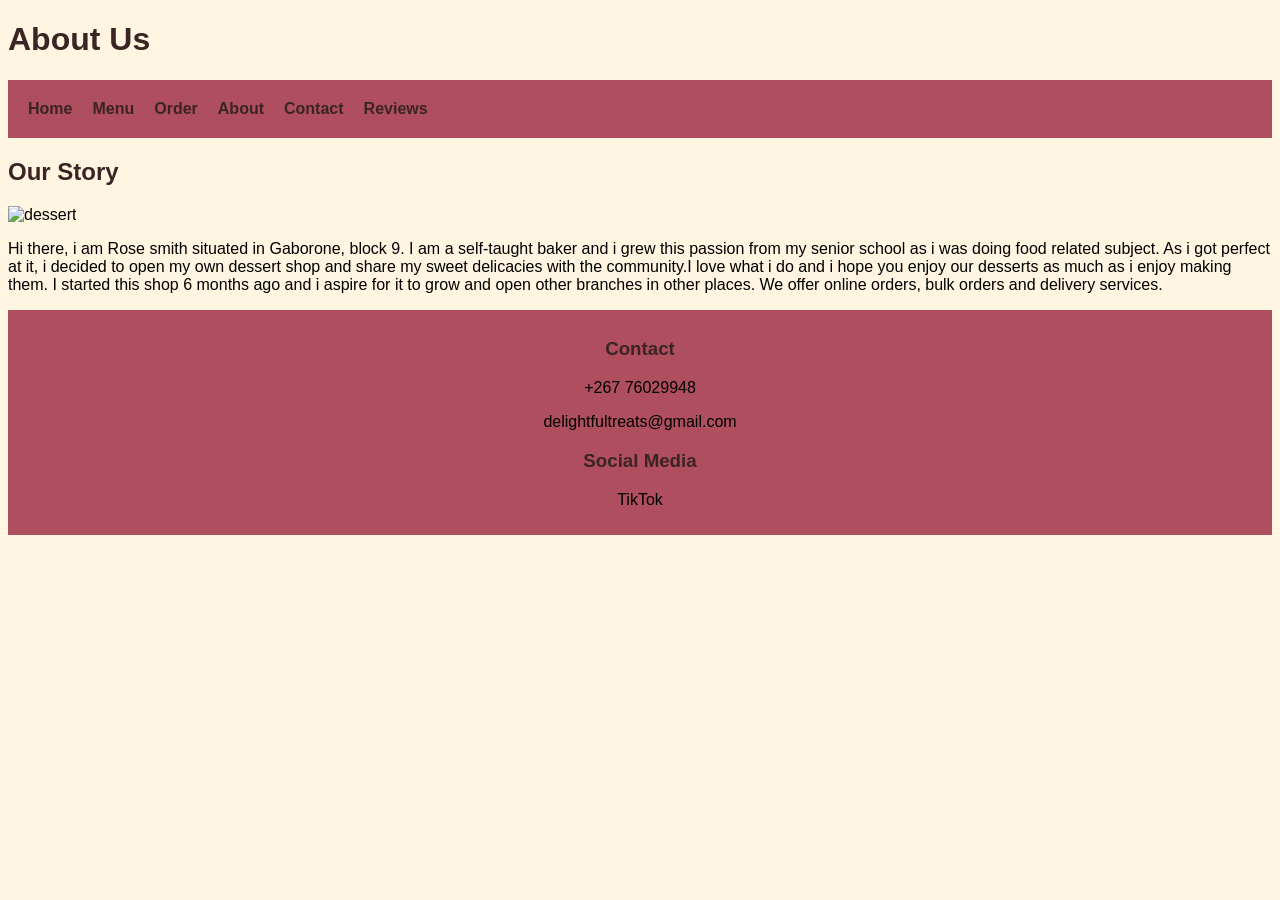
==== about.html @ ac5412f3 "added menu page and order page and about page and contacts page and reviews page" ====
<!DOCTYPE html> 
<html lang="en"> 

<head>  
    <meta charset="UTF-8"> 
    <meta name="viewport" content="width=device-width, initial-scale=1.0"> 
    <title>About Us</title>
    <link rel="stylesheet" href="styles.css">  
</head>
<body>
     <h1>About Us</h1>
    <header>
        <nav>
            <ul>
                <li><a href="index.html">Home</a></li>
                <li><a href="menu.html">Menu</a></li>
                <li><a href="order.html">Order</a></li>
                <li><a href="about.html">About</a></li>
                <li><a href="contacts.html">Contact</a></li>
                <li><a href="reviews.html">Reviews</a></li>
            </ul>
        </nav>
    </header>
    <section>
        <h2>Our Story</h2>
         <img src="images/dessert.jpg" alt="dessert" />
        <p>Hi there, i am Rose smith situated in Gaborone, block 9. I am a self-taught baker and i grew this passion from my senior school as i was doing food related subject. As i got perfect at it, i decided to open my own dessert shop and share my sweet delicacies with the community.I love what i do and i hope you enjoy our desserts as much as i enjoy making them. I started this shop 6 months ago and i aspire for it to grow and open other branches in other places. We offer online orders, bulk orders and delivery services.</p>
    </section>
<footer>
 <h3>Contact</h3>
  <p>+267 76029948</p>
  <p>delightfultreats@gmail.com</p>

  <h3>Social Media</h3>
  <p>TikTok</p>
</footer>

</body>
</html>
---- styles.css ----
body {
    background-color: #FFF5E1; 
    color: #000000; 
    font-family: Arial, sans-serif;
}

header {
    background-color: #af4e5f; 
    padding: 20px;
}

h1, h2, h3 {
    color: #3b2424; 
}

button {
    background-color: #663939; 
    color: white;
    border: none;
    padding: 10px 15px;
}

footer {
    background-color: #af4e5f; 
    padding: 10px;
    text-align: center;
}
nav ul {
    list-style: none;
    padding: 0;
    margin: 0;
    display: flex;
    gap: 20px;
}

nav ul li a {
    text-decoration: none;
    color: #3b2424; 
    font-weight: bold;
}
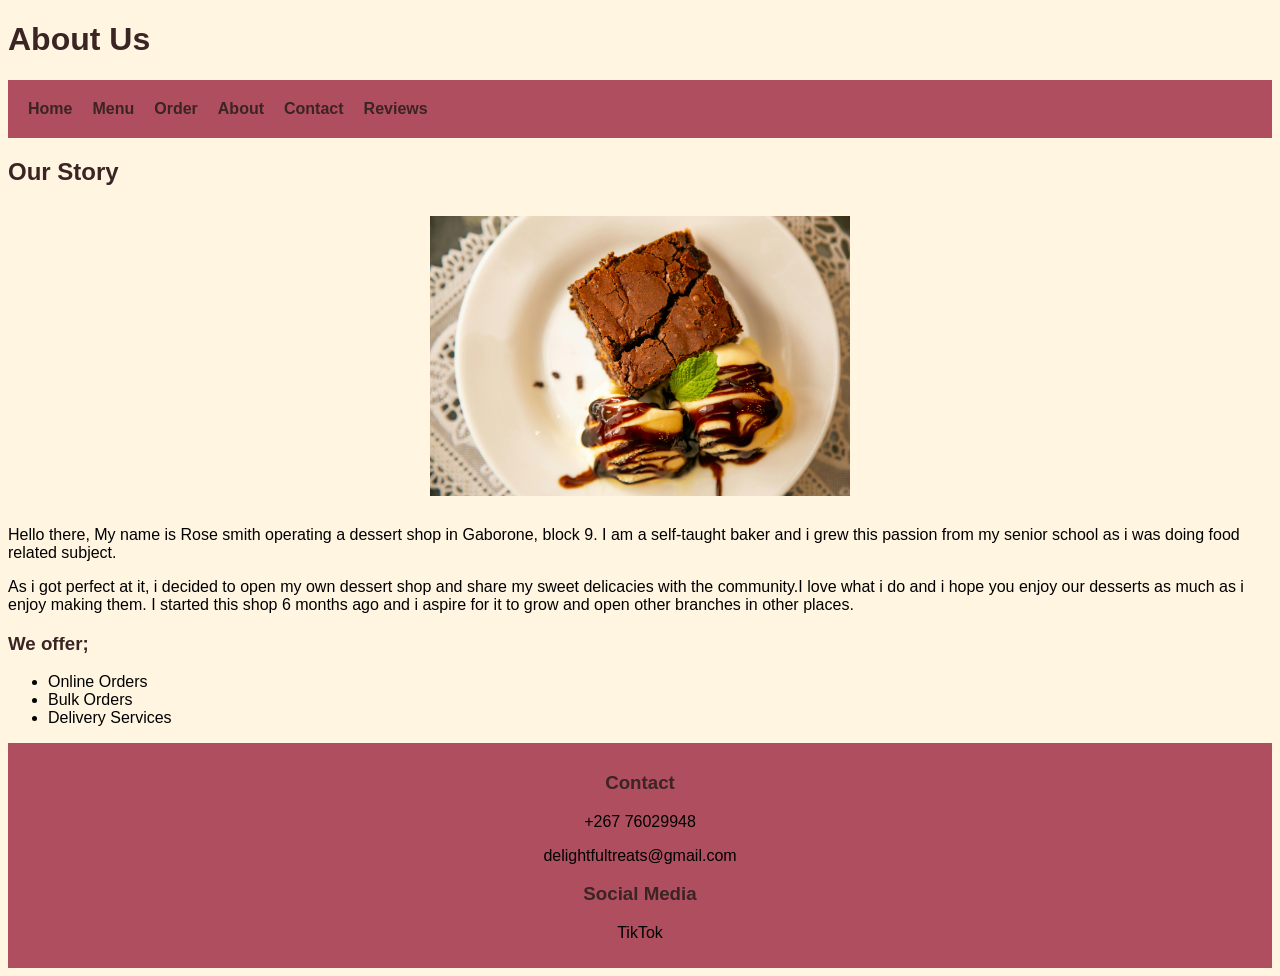
==== commit 2703567b: "updated content" ====
--- a/about.html
+++ b/about.html
@@ -23,8 +23,20 @@
     </header>
     <section>
         <h2>Our Story</h2>
-         <img src="images/dessert.jpg" alt="dessert" />
-        <p>Hi there, i am Rose smith situated in Gaborone, block 9. I am a self-taught baker and i grew this passion from my senior school as i was doing food related subject. As i got perfect at it, i decided to open my own dessert shop and share my sweet delicacies with the community.I love what i do and i hope you enjoy our desserts as much as i enjoy making them. I started this shop 6 months ago and i aspire for it to grow and open other branches in other places. We offer online orders, bulk orders and delivery services.</p>
+         <img src="images/desserts pic.jpg" 
+    alt="delicious desserts" 
+    style="max-width: 420px; 
+           height: auto; 
+           display: block; 
+           margin: 30px auto;"/>
+        <p>Hello there, My name is Rose smith operating a dessert shop in Gaborone, block 9. I am a self-taught baker and i grew this passion from my senior school as i was doing food related subject.</p>
+        <p>As i got perfect at it, i decided to open my own dessert shop and share my sweet delicacies with the community.I love what i do and i hope you enjoy our desserts as much as i enjoy making them. I started this shop 6 months ago and i aspire for it to grow and open other branches in other places.</p>
+        <h3><strong>We offer;</strong></h3> 
+<ul>
+    <li>Online Orders</li>
+    <li>Bulk Orders</li>
+    <li>Delivery Services</li>
+</ul>
     </section>
 <footer>
  <h3>Contact</h3>
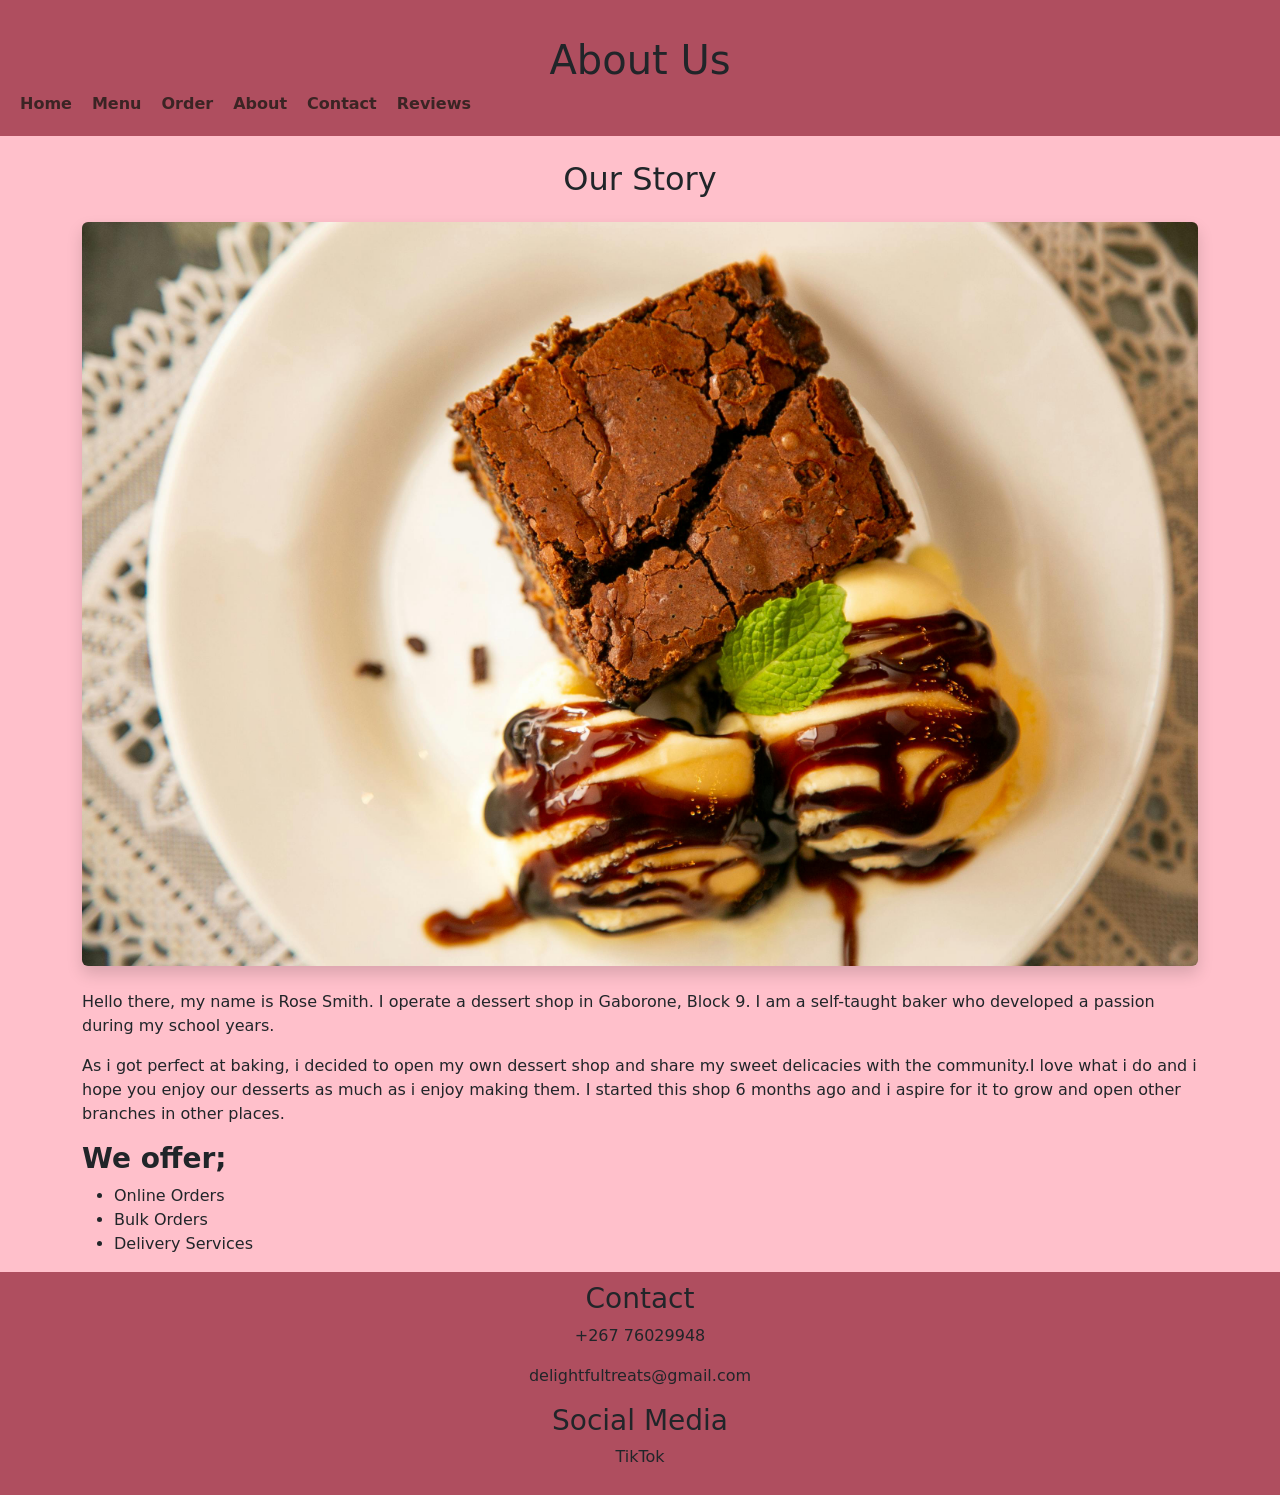
==== commit 9918eb85: "Added css,javascript and bootstrap" ====
--- a/about.html
+++ b/about.html
@@ -5,11 +5,13 @@
     <meta charset="UTF-8"> 
     <meta name="viewport" content="width=device-width, initial-scale=1.0"> 
     <title>About Us</title>
-    <link rel="stylesheet" href="styles.css">  
+    <link rel="stylesheet" href="styles.css"> 
+    <link href="https://cdn.jsdelivr.net/npm/bootstrap@5.3.0/dist/css/bootstrap.min.css" rel="stylesheet">  
 </head>
 <body>
-     <h1>About Us</h1>
+     <body style="background-color:#ffc0cb;"></body>
     <header>
+         <h1 class="text-center mt-3">About Us</h1>
         <nav>
             <ul>
                 <li><a href="index.html">Home</a></li>
@@ -21,23 +23,21 @@
             </ul>
         </nav>
     </header>
-    <section>
-        <h2>Our Story</h2>
+    <div class="container mt-4">
+        <h2 class="text-center mb-4">Our Story</h2>
          <img src="images/desserts pic.jpg" 
-    alt="delicious desserts" 
-    style="max-width: 420px; 
-           height: auto; 
-           display: block; 
-           margin: 30px auto;"/>
-        <p>Hello there, My name is Rose smith operating a dessert shop in Gaborone, block 9. I am a self-taught baker and i grew this passion from my senior school as i was doing food related subject.</p>
-        <p>As i got perfect at it, i decided to open my own dessert shop and share my sweet delicacies with the community.I love what i do and i hope you enjoy our desserts as much as i enjoy making them. I started this shop 6 months ago and i aspire for it to grow and open other branches in other places.</p>
+     class="img-fluid rounded shadow d-block mx-auto mb-4" 
+     alt="delicious desserts">
+
+        <p>Hello there, my name is Rose Smith. I operate a dessert shop in Gaborone, Block 9. I am a self-taught baker who developed a passion during my school years.</p>
+        <p>As i got perfect at baking, i decided to open my own dessert shop and share my sweet delicacies with the community.I love what i do and i hope you enjoy our desserts as much as i enjoy making them. I started this shop 6 months ago and i aspire for it to grow and open other branches in other places.</p>
         <h3><strong>We offer;</strong></h3> 
 <ul>
     <li>Online Orders</li>
     <li>Bulk Orders</li>
     <li>Delivery Services</li>
 </ul>
-    </section>
+    </div>
 <footer>
  <h3>Contact</h3>
   <p>+267 76029948</p>
@@ -46,7 +46,10 @@
   <h3>Social Media</h3>
   <p>TikTok</p>
 </footer>
+<script src="https://cdn.jsdelivr.net/npm/@popperjs/core@2.11.6/dist/umd/popper.min.js"></script> 
 
+<script src="https://cdn.jsdelivr.net/npm/bootstrap@5.3.0/dist/js/bootstrap.min.js"></script> 
+<script src="script.js"></script> 
 </body>
 </html>
     
--- a/styles.css
+++ b/styles.css
@@ -1,30 +1,45 @@
-body {
-    background-color: #FFF5E1; 
-    color: #000000; 
+html, body {
+    background-color: #ffc0cb;
+    color: #000000;
     font-family: Arial, sans-serif;
+    margin: 0;
+    padding: 0;
 }
 
+/* HEADER */
 header {
-    background-color: #af4e5f; 
+    background-color: #af4e5f;
     padding: 20px;
 }
 
+/* HEADINGS */
 h1, h2, h3 {
-    color: #3b2424; 
+    color: #3b2424;
 }
 
-button {
-    background-color: #663939; 
+/* BUTTONS */
+button,
+.btn-custom {
+    background-color: #663939;
     color: white;
     border: none;
     padding: 10px 15px;
+    border-radius: 5px;
 }
 
+button:hover,
+.btn-custom:hover {
+    background-color: #4d2a2a;
+}
+
+/* FOOTER */
 footer {
-    background-color: #af4e5f; 
+    background-color: #af4e5f;
     padding: 10px;
     text-align: center;
 }
+
+/* NAVIGATION */
 nav ul {
     list-style: none;
     padding: 0;
@@ -35,6 +50,106 @@
 
 nav ul li a {
     text-decoration: none;
-    color: #3b2424; 
+    color: #3b2424;
     font-weight: bold;
+}
+
+/* STAR RATING */
+.star {
+    font-size: 30px;
+    cursor: pointer;
+    color: grey;
+}
+
+.star.active {
+    color: gold;
+}
+.hero-section {
+    min-height: 100vh;
+    width: 100%;
+
+    display: flex;
+    align-items: center;
+
+    padding: 40px;
+
+    background:
+        linear-gradient(
+            to right,
+            rgba(255,192,203,1) 0%,
+            rgba(255,192,203,0.95) 35%,
+            rgba(255,192,203,0.75) 50%,
+            rgba(255,192,203,0.3) 65%,
+            transparent 80%
+        ),
+        url("images/oreo cupcake.jpg");
+
+    background-size: cover;
+    background-position: right center;
+    background-repeat: no-repeat;
+}
+
+.content {
+    width: 45%;
+    z-index: 2;
+}
+body {
+    color: #000000;
+    font-family: Arial, sans-serif;
+}
+table.table-striped tbody tr:nth-child(odd) td {
+    background-color: #ffc0cb !important;
+}
+
+table.table-striped tbody tr:nth-child(even) td {
+    background-color: #ffc0cb !important;
+}
+.btn-primary {
+    background-color: #532712 !important;
+    border-color: #532712 !important;
+    border-radius: 20px;
+}
+body {
+    animation: fadeIn 0.8s ease;
+}
+
+@keyframes fadeIn {
+    from { opacity: 0; }
+    to { opacity: 1; }
+}
+html {
+    scroll-behavior: smooth;
+}
+.fade-in {
+    opacity: 0;
+    transform: translateY(20px);
+    transition: all 0.6s ease;
+}
+
+.fade-in.show {
+    opacity: 1;
+    transform: translateY(0);
+}
+img {
+    transition: transform 0.4s ease;
+}
+
+img:hover {
+    transform: scale(1.05);
+}
+body {
+    animation: fadeIn 0.8s ease;
+}
+
+@keyframes fadeIn {
+    from { opacity: 0; }
+    to { opacity: 1; }
+}
+body {
+    animation: fadeIn 0.8s ease;
+}
+
+@keyframes fadeIn {
+    from { opacity: 0; }
+    to { opacity: 1; }
 }
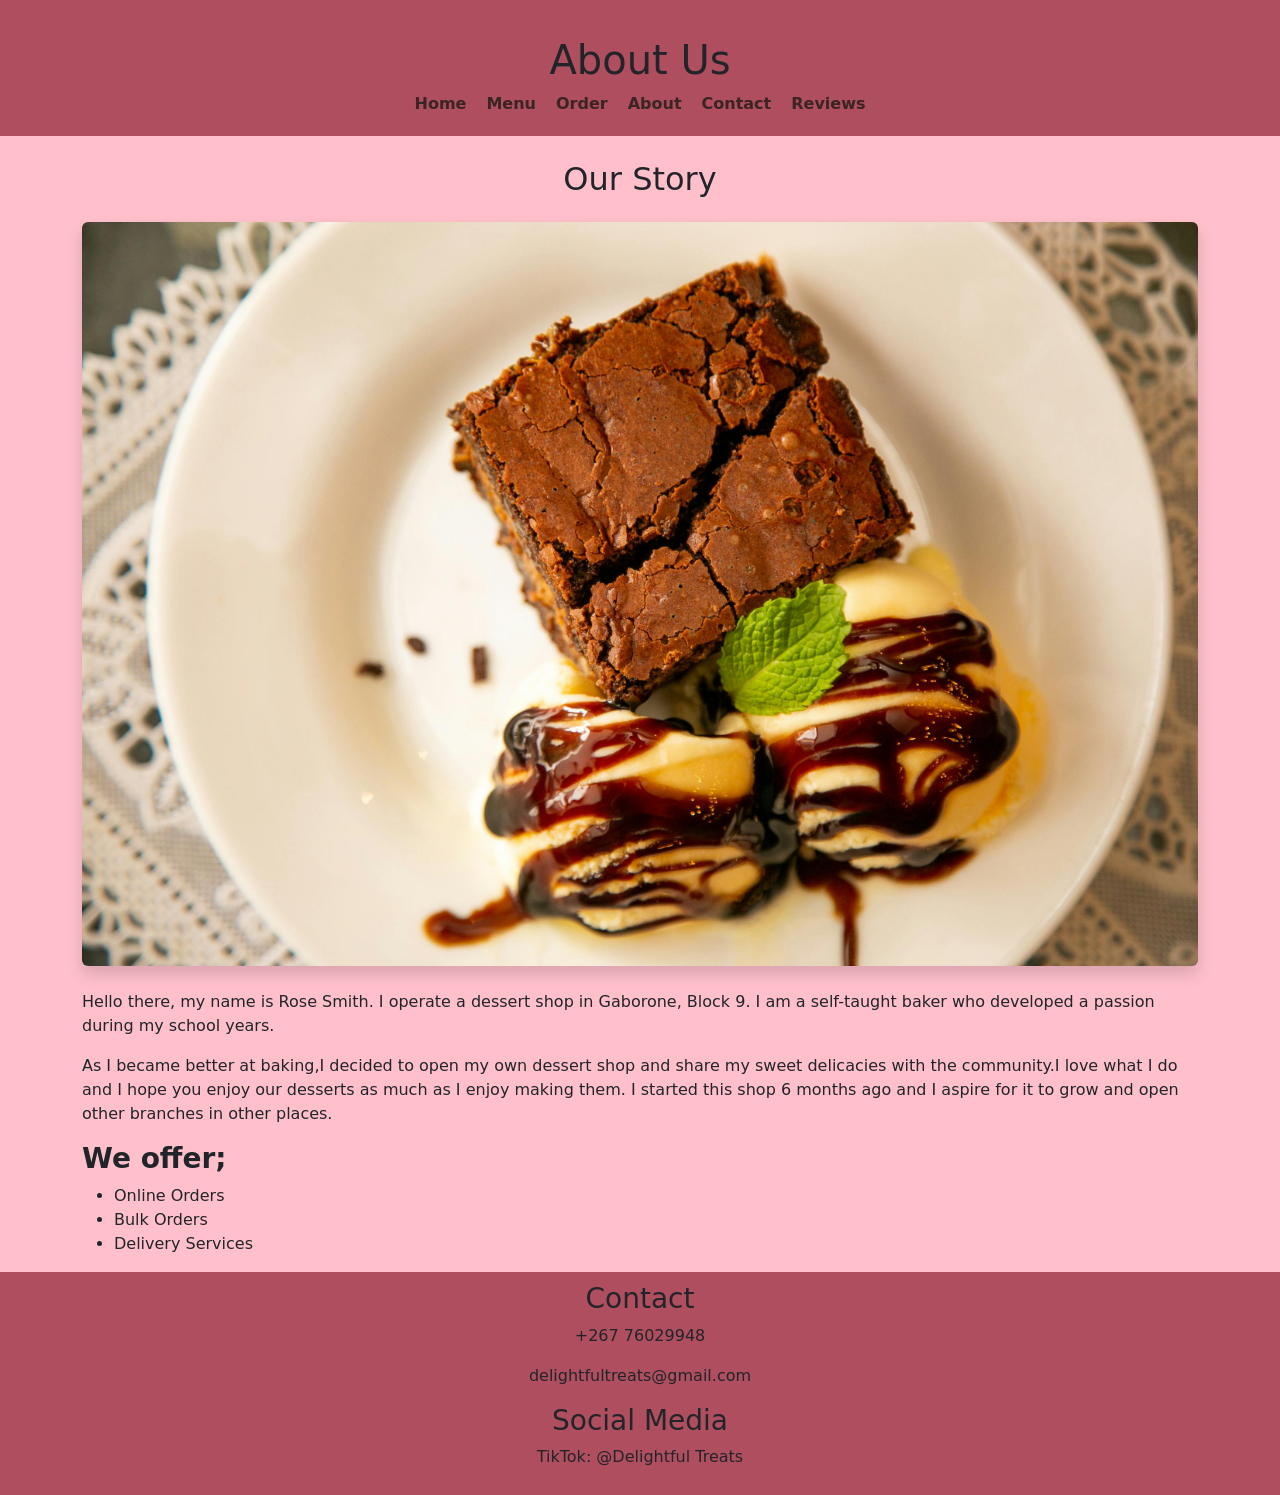
==== commit d335fc92: "updated content" ====
--- a/about.html
+++ b/about.html
@@ -8,8 +8,7 @@
     <link rel="stylesheet" href="styles.css"> 
     <link href="https://cdn.jsdelivr.net/npm/bootstrap@5.3.0/dist/css/bootstrap.min.css" rel="stylesheet">  
 </head>
-<body>
-     <body style="background-color:#ffc0cb;"></body>
+     <body style="background-color:#ffc0cb;">
     <header>
          <h1 class="text-center mt-3">About Us</h1>
         <nav>
@@ -30,7 +29,7 @@
      alt="delicious desserts">
 
         <p>Hello there, my name is Rose Smith. I operate a dessert shop in Gaborone, Block 9. I am a self-taught baker who developed a passion during my school years.</p>
-        <p>As i got perfect at baking, i decided to open my own dessert shop and share my sweet delicacies with the community.I love what i do and i hope you enjoy our desserts as much as i enjoy making them. I started this shop 6 months ago and i aspire for it to grow and open other branches in other places.</p>
+        <p>As I became better at baking,I decided to open my own dessert shop and share my sweet delicacies with the community.I love what I do and I hope you enjoy our desserts as much as I enjoy making them. I started this shop 6 months ago and I aspire for it to grow and open other branches in other places.</p>
         <h3><strong>We offer;</strong></h3> 
 <ul>
     <li>Online Orders</li>
@@ -44,7 +43,7 @@
   <p>delightfultreats@gmail.com</p>
 
   <h3>Social Media</h3>
-  <p>TikTok</p>
+  <p>TikTok: @Delightful Treats</p>
 </footer>
 <script src="https://cdn.jsdelivr.net/npm/@popperjs/core@2.11.6/dist/umd/popper.min.js"></script> 
 
--- a/styles.css
+++ b/styles.css
@@ -152,4 +152,98 @@
 @keyframes fadeIn {
     from { opacity: 0; }
     to { opacity: 1; }
+}
+nav ul {
+    display: flex;
+    flex-wrap: wrap;
+    justify-content: center;
+    padding: 0;
+    list-style: none;
+    gap: 15px;
+}
+
+nav ul li a {
+    text-decoration: none;
+}
+@media (max-width: 768px) {
+
+    h2 {
+        font-size: 1.5rem;
+        text-align: center;
+    }
+
+    table {
+        font-size: 14px;
+    }
+
+    nav ul {
+        flex-direction: column;
+        align-items: center;
+    }
+
+    footer {
+        text-align: center;
+    }
+}
+form input,
+form select,
+form textarea {
+    width: 100%;
+    max-width: 500px;
+    padding: 10px;
+    box-sizing: border-box;
+}
+.btn-custom {
+    width: 100%;
+    max-width: 300px;
+}
+@media (max-width: 768px) {
+
+    nav ul {
+        flex-direction: column;
+        align-items: center;
+    }
+
+    h2, h3 {
+        text-align: center;
+    }
+
+    .content {
+        padding: 15px;
+    }
+
+    form {
+        width: 100%;
+    }
+
+    footer {
+        text-align: center;
+    }
+    .dessert-item {
+    width: 100%;
+}
+
+p {
+    text-align: center;
+}
+}
+.dessert-list {
+    display: flex;
+    flex-wrap: wrap;
+    justify-content: center;
+    gap: 20px;
+    padding: 0;
+}
+
+.dessert-item {
+    list-style: none;
+    width: 100%;
+    max-width: 450px;
+    text-align: center;
+}
+nav ul {
+    list-style: none;
+    display: flex;
+    justify-content: center;
+    gap: 20px;
 }
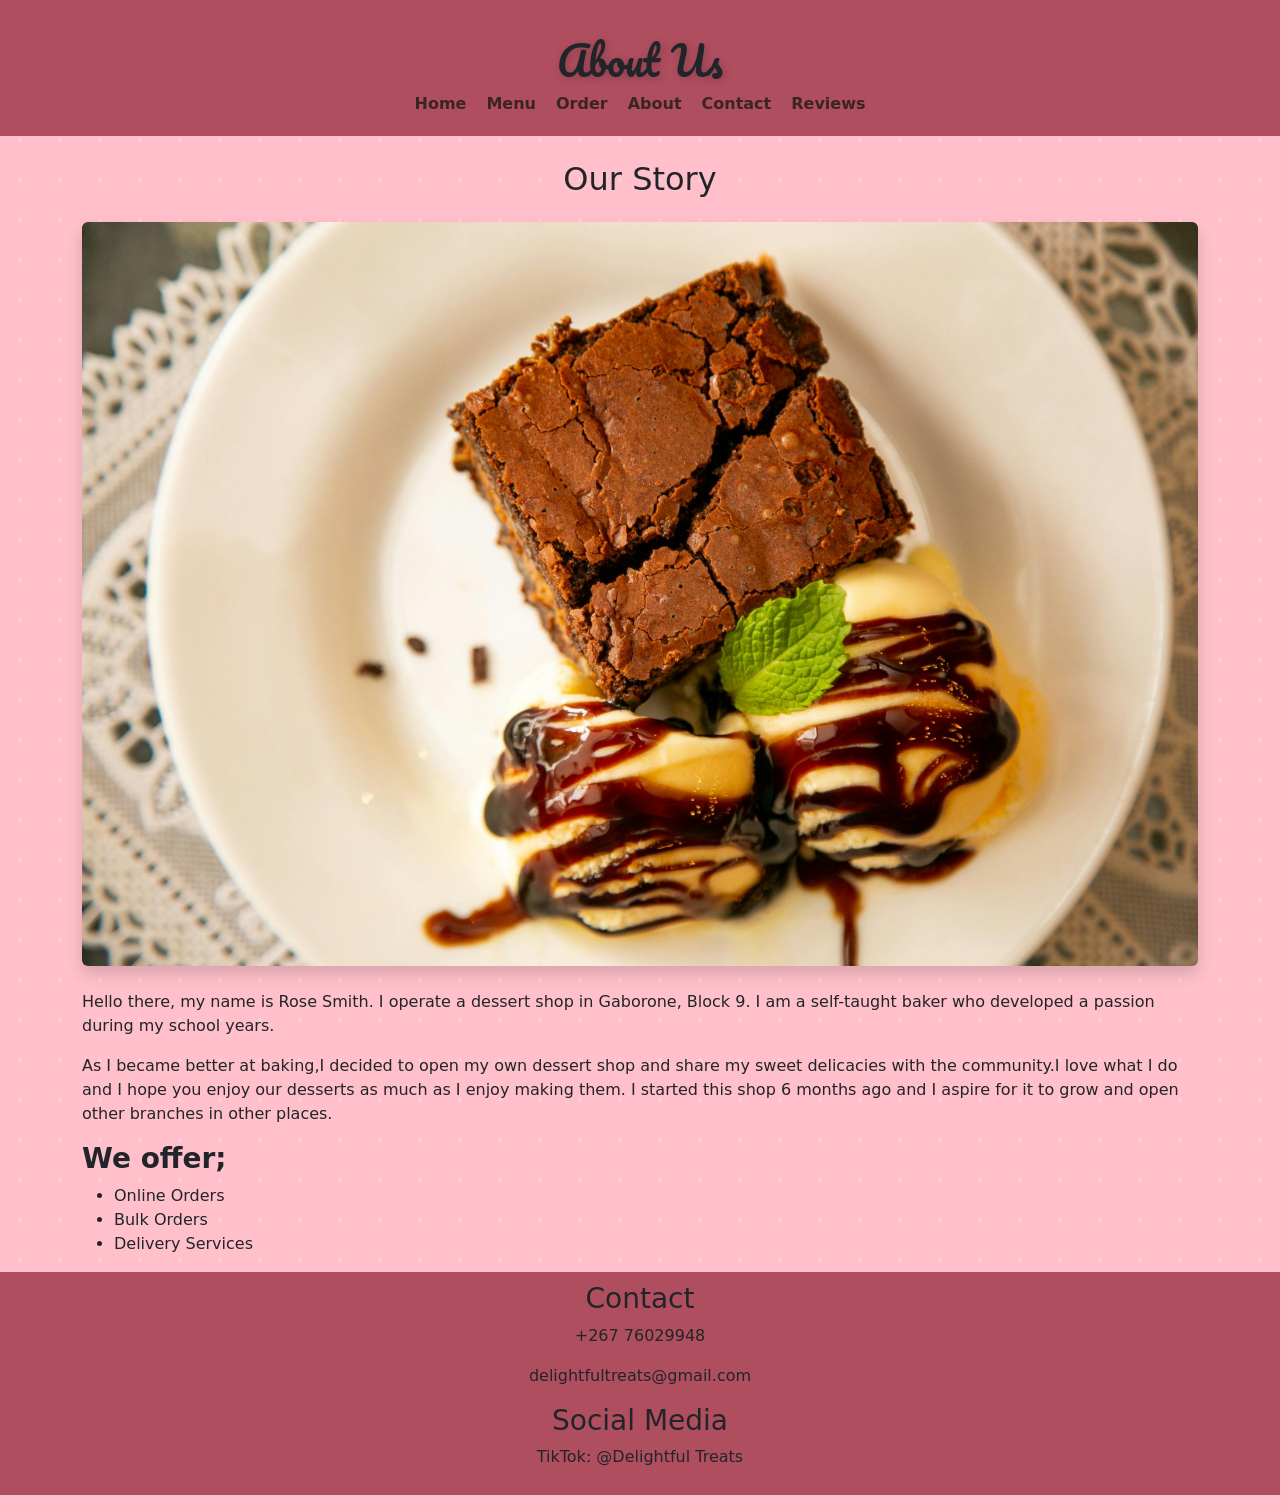
==== commit 6bad9982: "updated content" ====
--- a/about.html
+++ b/about.html
@@ -6,7 +6,8 @@
     <meta name="viewport" content="width=device-width, initial-scale=1.0"> 
     <title>About Us</title>
     <link rel="stylesheet" href="styles.css"> 
-    <link href="https://cdn.jsdelivr.net/npm/bootstrap@5.3.0/dist/css/bootstrap.min.css" rel="stylesheet">  
+    <link href="https://cdn.jsdelivr.net/npm/bootstrap@5.3.0/dist/css/bootstrap.min.css" rel="stylesheet">
+    <link href="https://fonts.googleapis.com/css2?family=Poppins:wght@300;400;600&family=Pacifico&display=swap" rel="stylesheet">  
 </head>
      <body style="background-color:#ffc0cb;">
     <header>
--- a/styles.css
+++ b/styles.css
@@ -246,4 +246,190 @@
     display: flex;
     justify-content: center;
     gap: 20px;
+}
+body {
+    margin: 0;
+    padding: 0;
+    background-color: pink;
+}
+.active {
+    background: none;
+    color: inherit;
+}
+.dessert-item {
+    background-color: rgba(255,255,255,0.2);
+    padding: 20px;
+    border-radius: 20px;
+    box-shadow: 0 4px 12px rgba(0,0,0,0.1);
+}
+@keyframes float {
+    0% { transform: translateY(0px); }
+    50% { transform: translateY(-8px); }
+    100% { transform: translateY(0px); }
+}
+
+.dessert-item img {
+    animation: float 3s ease-in-out infinite;
+}
+nav ul li a {
+    position: relative;
+    transition: 0.3s;
+}
+
+nav ul li a:hover {
+    color: white;
+}
+
+nav ul li a::after {
+    content: "";
+    position: absolute;
+    left: 0;
+    bottom: -5px;
+    width: 0%;
+    height: 2px;
+    background: white;
+    transition: 0.3s;
+}
+
+nav ul li a:hover::after {
+    width: 100%;
+}
+h1 {
+    text-shadow: 2px 2px 8px rgba(0,0,0,0.2);
+}
+.btn-primary {
+    background-color: #7a3b2e !important;
+    border: none;
+    border-radius: 30px;
+    padding: 10px 25px;
+    transition: 0.3s;
+}
+
+.btn-primary:hover {
+    transform: scale(1.08);
+}
+body {
+    background-color: #ffc0cb;
+    background-image: radial-gradient(rgba(255,255,255,0.2) 2px, transparent 2px);
+    background-size: 40px 40px;
+}
+body {
+    font-family: 'Poppins', sans-serif;
+}
+
+h1 {
+    font-family: 'Pacifico', cursive;
+}
+.card, button, img {
+    border-radius: 15px;
+}
+.card {
+    box-shadow: 0 4px 12px rgba(0,0,0,0.1);
+}
+section {
+    padding: 40px 20px;
+}
+table {
+    border-radius: 12px;
+    overflow: hidden;
+}
+
+th {
+    background-color: #f8c8dc;
+    color: #5a3e36;
+}
+
+td {
+    vertical-align: middle;
+}
+.table {
+    border-radius: 15px;
+    overflow: hidden;
+    background-color: #fff5f7;
+    box-shadow: 0 4px 12px rgba(0,0,0,0.1);
+}
+
+.table th {
+    background-color: #ff69b4;
+    color: white;
+    font-family: 'Pacifico', cursive;
+    font-size: 18px;
+}
+
+.table td {
+    vertical-align: middle;
+    font-family: 'Poppins', sans-serif;
+}
+
+.table img {
+    transition: 0.3s;
+}
+
+.table img:hover {
+    transform: scale(1.1);
+}
+/* 🍓 PAGE FADE-IN */
+body {
+    opacity: 0;
+    animation: pageFade 0.8s ease-in forwards;
+}
+
+@keyframes pageFade {
+    to {
+        opacity: 1;
+    }
+}
+
+/* 🍰 TABLE ROW ANIMATION */
+.table tbody tr {
+    animation: slideUp 0.6s ease forwards;
+    opacity: 0;
+}
+
+/* delay each row for smooth entrance */
+.table tbody tr:nth-child(1) { animation-delay: 0.1s; }
+.table tbody tr:nth-child(2) { animation-delay: 0.2s; }
+.table tbody tr:nth-child(3) { animation-delay: 0.3s; }
+.table tbody tr:nth-child(4) { animation-delay: 0.4s; }
+.table tbody tr:nth-child(5) { animation-delay: 0.5s; }
+
+@keyframes slideUp {
+    from {
+        transform: translateY(20px);
+        opacity: 0;
+    }
+    to {
+        transform: translateY(0);
+        opacity: 1;
+    }
+}
+
+/* 🍓 HOVER POP EFFECT */
+.table tbody tr:hover {
+    transform: scale(1.01);
+    transition: 0.25s ease;
+    background-color: #ffe0ec !important;
+}
+
+/* 🍰 IMAGE FLOAT ANIMATION ON HOVER */
+.table img {
+    transition: 0.3s ease;
+}
+
+.table img:hover {
+    transform: scale(1.1) rotate(1deg);
+}
+
+/* 🍓 HEADER GLOW PULSE */
+h1 {
+    animation: glow 2.5s infinite ease-in-out;
+}
+
+@keyframes glow {
+    0%, 100% {
+        text-shadow: 0 0 5px #ff69b4;
+    }
+    50% {
+        text-shadow: 0 0 15px #ff1493;
+    }
 }
